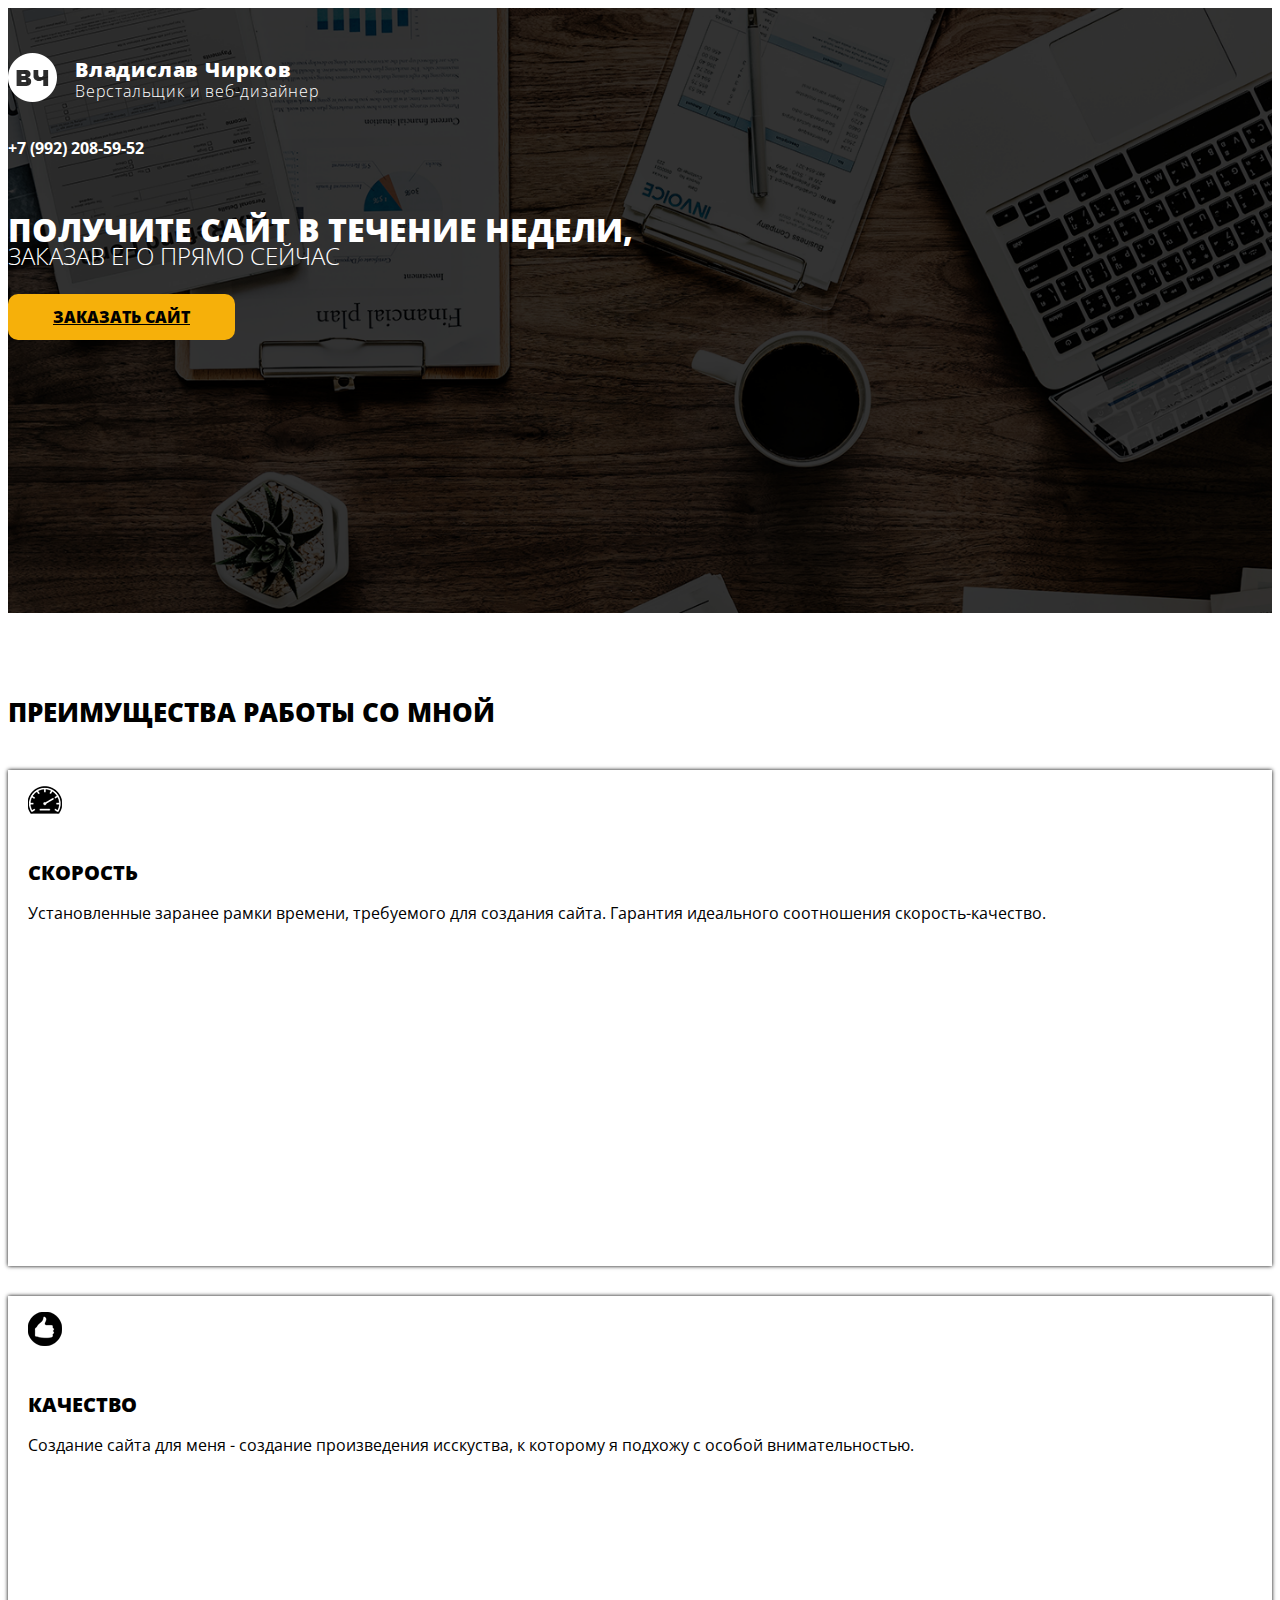
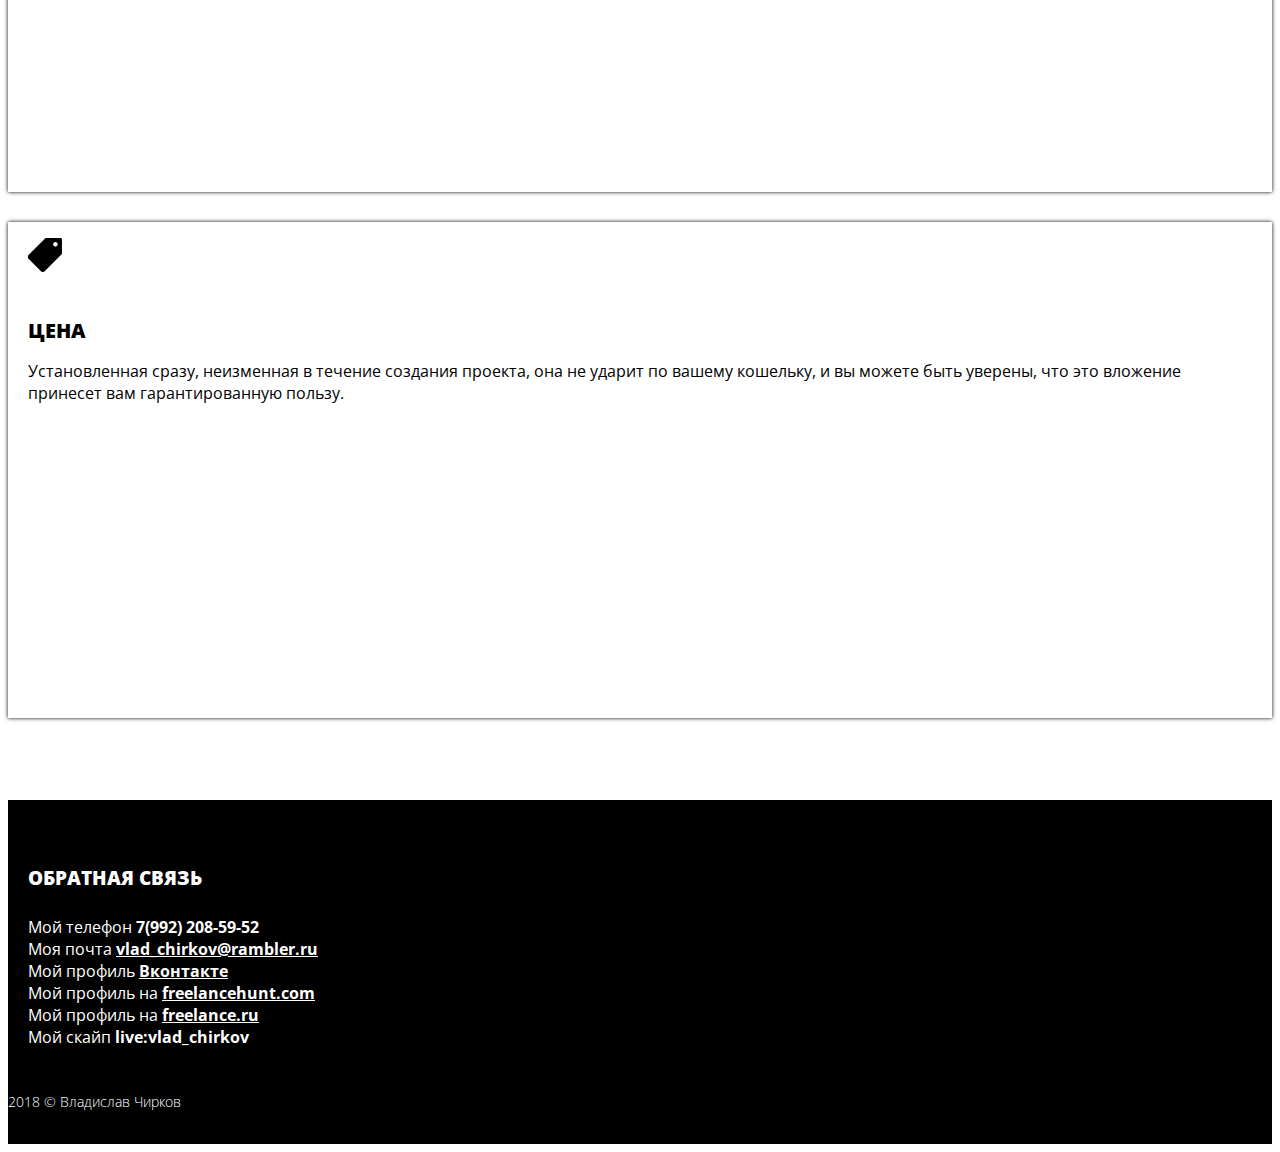
==== index.html @ de84127d "Исправил некоторые баги и ошибки" ====
<!DOCTYPE html>
<html lang="en">
<head>
	<meta charset="UTF-8">
	<meta name="viewport" content="width=device-width, initial-scale=1.0">
	<meta name="description" content="Закажите сайт и получите его через неделю!">
	<meta name="keywords" content="Заказать сайт, получить сайт, Владислав Чирков">
	<title>Заказ сайта</title>
	<link rel="shortcut icon" href="/img/favicon.png" type="image/png">
	<link href="https://fonts.googleapis.com/css?family=Open+Sans:300,400,700,800&amp;subset=cyrillic" rel="stylesheet">
	<link rel="stylesheet" href="https://stackpath.bootstrapcdn.com/bootstrap/4.1.2/css/bootstrap.min.css" integrity="sha384-Smlep5jCw/wG7hdkwQ/Z5nLIefveQRIY9nfy6xoR1uRYBtpZgI6339F5dgvm/e9B" crossorigin="anonymous">
	<link rel="stylesheet" href="css/main.min.css">
</head>
<body>
	<header class="header" id="header">
		<div class="container">
			<div class="row">
				<div class="col-lg-5 col-md-6 col-sm-12 col-12">
					<div class="logo justify-content-sm-center">
						<img src="img/logo.png" alt="Лого" class="logo__img">
						<p class="logo__desc"><span class="logo__exb">Владислав Чирков</span><br><span class="logo__l">Верстальщик и веб-дизайнер</span></p>
					</div>
				</div>
				<div class="col-lg-3 col-md-3 col-sm-12 text-sm-center ml-auto">
					<div class="phone">+7 (992) 208-59-52</div>
				</div>
			</div>
			<div class="row">
				<div class="offer mx-auto text-center">
					<h1 class="offer__title"><span class="offer__title_exb">Получите сайт в течение недели,</span><br><span class="offer__title_l">Заказав его прямо сейчас</span></h1>
					<a href="https://freelance.ru/vladislavsite" target="_blank" class="offer__btn">Заказать сайт</a>
				</div>
			</div>
		</div>
	</header>
	<section class="advantages" id="advantages">
		<div class="container">
			<h2 class="advantages-title text-center">Преимущества работы со мной</h2>
			<div class="row justify-content-md-between justify-content-center">
				<div class="col-xl-3 col-lg-4 col-md-4 col-sm-8 col-8">
					<div class="card">
						<img src="img/speed.png" alt="скорость" class="card__img">
						<h3 class="card__title">скорость</h3>
						<p class="card__text text-center">
							Установленные заранее рамки времени, требуемого для создания сайта. Гарантия идеального соотношения скорость-качество.
						</p>
					</div>
				</div>
				<div class="col-xl-3 col-lg-4 col-md-4 col-sm-8 col-8">
					<div class="card">
						<img src="img/quality.png" alt="качество" class="card__img">
						<h3 class="card__title">качество</h3>
						<p class="card__text text-center">
							Создание сайта для меня - создание произведения исскуства, к которому я подхожу с особой внимательностью.
						</p>
					</div>
				</div>
				<div class="col-xl-3 col-lg-4 col-md-4 col-sm-8 col-8">
					<div class="card">
						<img src="img/price.png" alt="цена" class="card__img">
						<h3 class="card__title">цена</h3>
						<p class="card__text text-center">
							Установленная сразу, неизменная в течение создания проекта, она не ударит по вашему кошельку, и вы можете быть уверены, что это вложение принесет вам гарантированную пользу.
						</p>
					</div>
				</div>								
			</div>
		</div>
	</section>
	<section class="feedback" id="feedback">
			<h3 class="feedback-title text-center">обратная связь</h3>
			<p class="touch text-center">
				Мой телефон <span class="touch__b">7(992) 208-59-52</span><br>
				Моя почта <a href="mailto:vlad_chirkov@rambler.ru" class="touch__link">vlad_chirkov@rambler.ru</a><br>
				Мой профиль <a href="https://vk.com/id144569369" target="_blank" class="touch__link">Вконтакте</a><br>
				Мой профиль на  <a href="https://freelancehunt.com/freelancer/vladislav_chirkov.html" target="_blank" class="touch__link">freelancehunt.com</a><br>
				Мой профиль на  <a href="https://freelance.ru/vladislavsite" target="_blank" class="touch__link">freelance.ru</a><br>
				Мой скайп <span class="touch__b">live:vlad_chirkov</span>
			</p>
	</section>
	<footer class="footer" id="footer">
		<div class="container">
			<div class="footer-text text-center">2018 © Владислав Чирков</div>
		</div>
	</footer>
</body>
</html>
---- css/main.min.css ----
body,html{font-family:'Open Sans',sans-serif}h1,h2,h3{text-transform:uppercase;font-weight:800}h2{font-size:26px;font-weight:800}.header{background:url(../img/bg.png) no-repeat center top/cover;padding-top:76px;padding-bottom:273px}.logo{color:#fff;display:-webkit-flex;display:-moz-flex;display:-ms-flex;display:-o-flex;display:-webkit-box;display:-ms-flexbox;display:flex}.logo__img{-webkit-align-self:center;-ms-flex-item-align:center;align-self:center;margin-right:18px;margin-top:-10px}.logo__desc{margin-top:10px;letter-spacing:.05rem;line-height:1.2}.logo__exb{font-weight:800;font-size:20px}.logo__l{font-weight:300}.phone{color:#fff;font-weight:700;margin-top:22px}.offer{margin-top:90px}.offer__title{color:#fff;line-height:.7;margin-bottom:30px}.offer__title_exb{font-weight:800;font-size:32px}.offer__title_l{font-weight:300;font-size:24px}.offer__btn{display:inline-block;background:#f6b00a;color:#000;-webkit-border-radius:10px;border-radius:10px;font-weight:800;padding:12px 45px;text-transform:uppercase}.offer__btn:hover{text-decoration:none;color:#000;background:#f7b823}.advantages{padding:59px 0 82px}.advantages-title{margin-bottom:40px}.card{padding:16px 20px 130px;-webkit-box-align:center;-webkit-align-items:center;-ms-flex-align:center;align-items:center;height:400px;-webkit-box-shadow:0 0 4px #000;box-shadow:0 0 4px #000}.card__img{-webkit-align-self:center;-ms-flex-item-align:center;align-self:center;margin-bottom:20px}.card__title{font-size:20px;margin-bottom:10px}.feedback{padding:46px 0 33px;background:#000;color:#fff}.feedback-title{margin-bottom:26px}.touch__b{font-weight:700;color:#fff}.touch__link{color:#fff;text-decoration:underline;font-weight:700}.touch__link:hover{color:#fff}.footer{margin-top:-5px;background:#000;color:#fff;padding-bottom:33px}.footer-text{font-size:14px;font-weight:300}@media screen and (min-width:576px){.header{padding-top:40px}.phone{margin-top:20px}.offer{margin-top:60px}.card{margin-top:30px;padding:16px 20px 80px}.feedback{padding:46px 20px 33px}}@media screen and (max-width:991px){.card{height:420px}}@media screen and (max-width:767px){.card{height:350px}}@media screen and (max-width:614px){.touch{font-size:15px}}@media screen and (max-width:575px){.touch{font-size:14px}}@media screen and (max-width:576px){.touch{font-size:14px}.logo{-webkit-box-pack:center;-webkit-justify-content:center;-ms-flex-pack:center;justify-content:center}.offer{margin-top:40px}.offer__title_exb{font-size:28px}.offer__title_l{font-size:20px}.phone{text-align:center;margin-top:10px}.card{padding:16px 20px 80px;margin-bottom:40px;height:420px}.feedback{padding:46px 20px 33px}}@media screen and (max-width:375px){.card{height:460px}}
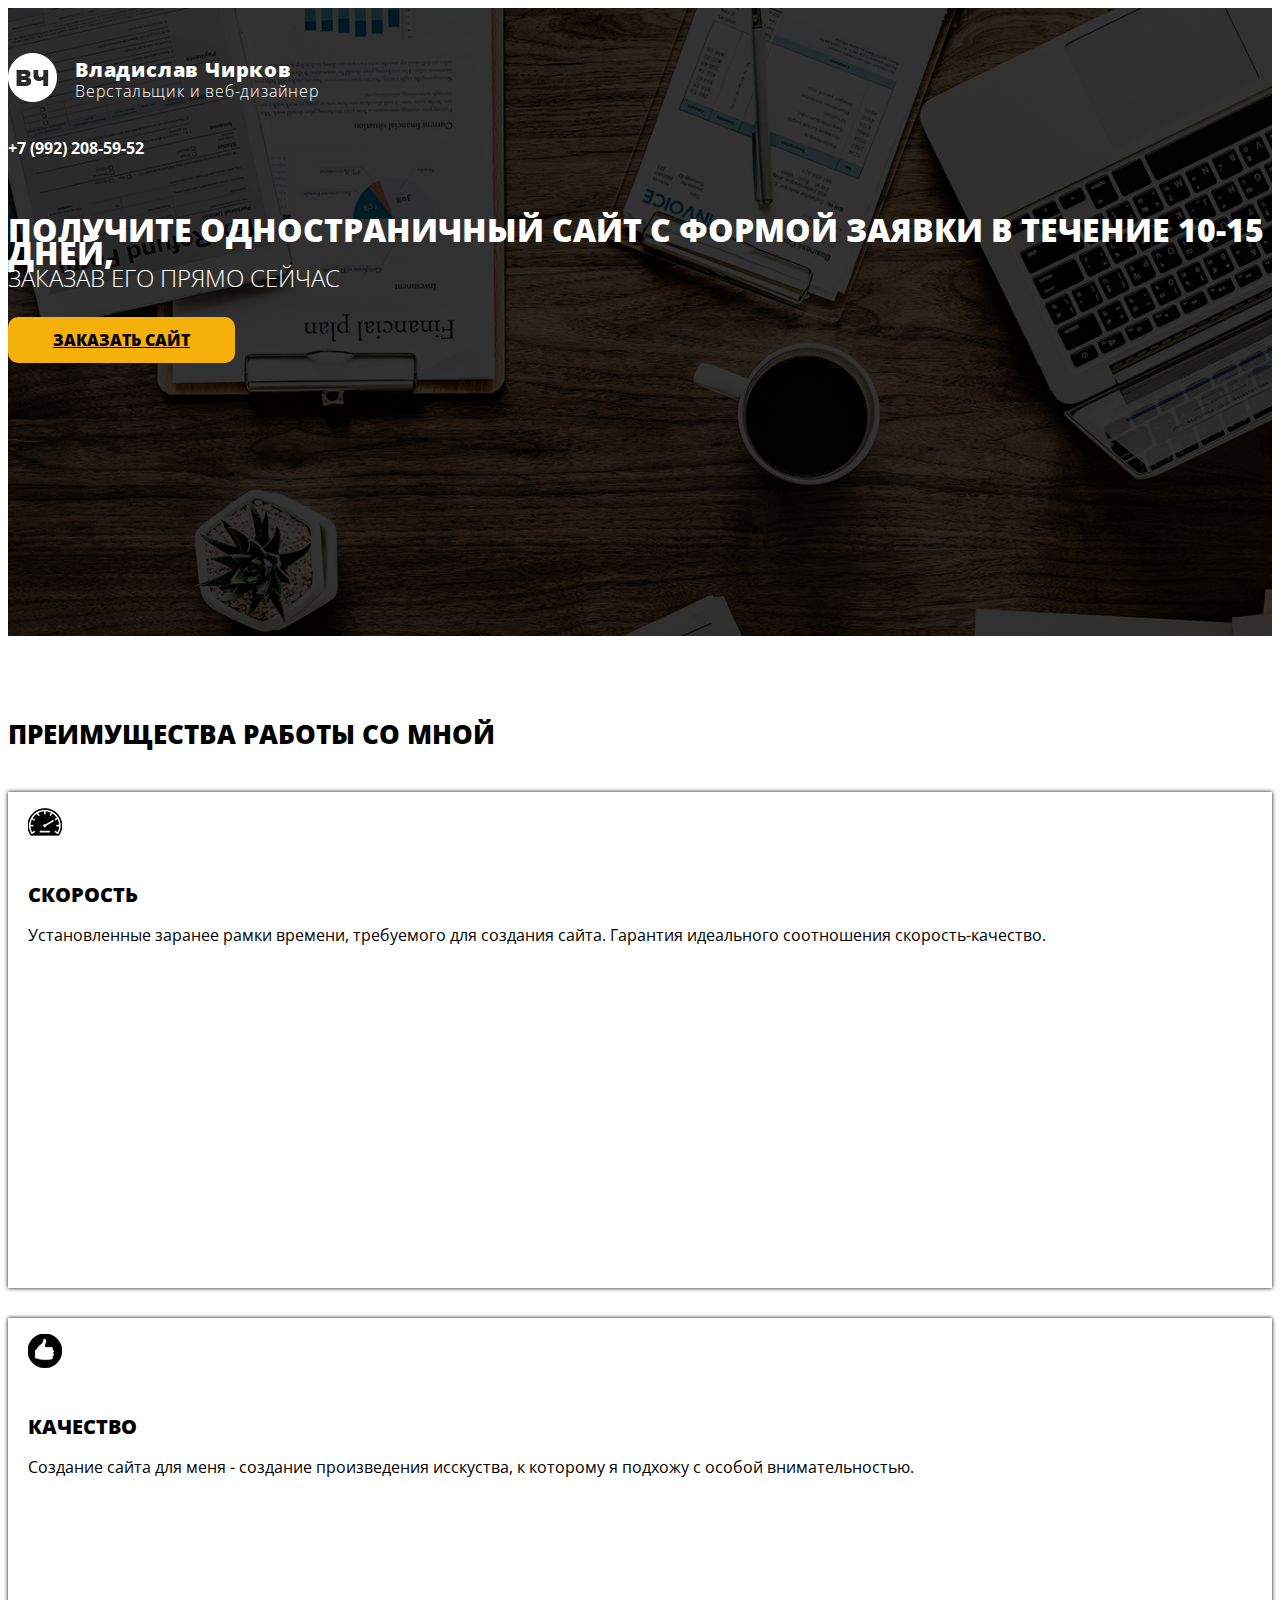
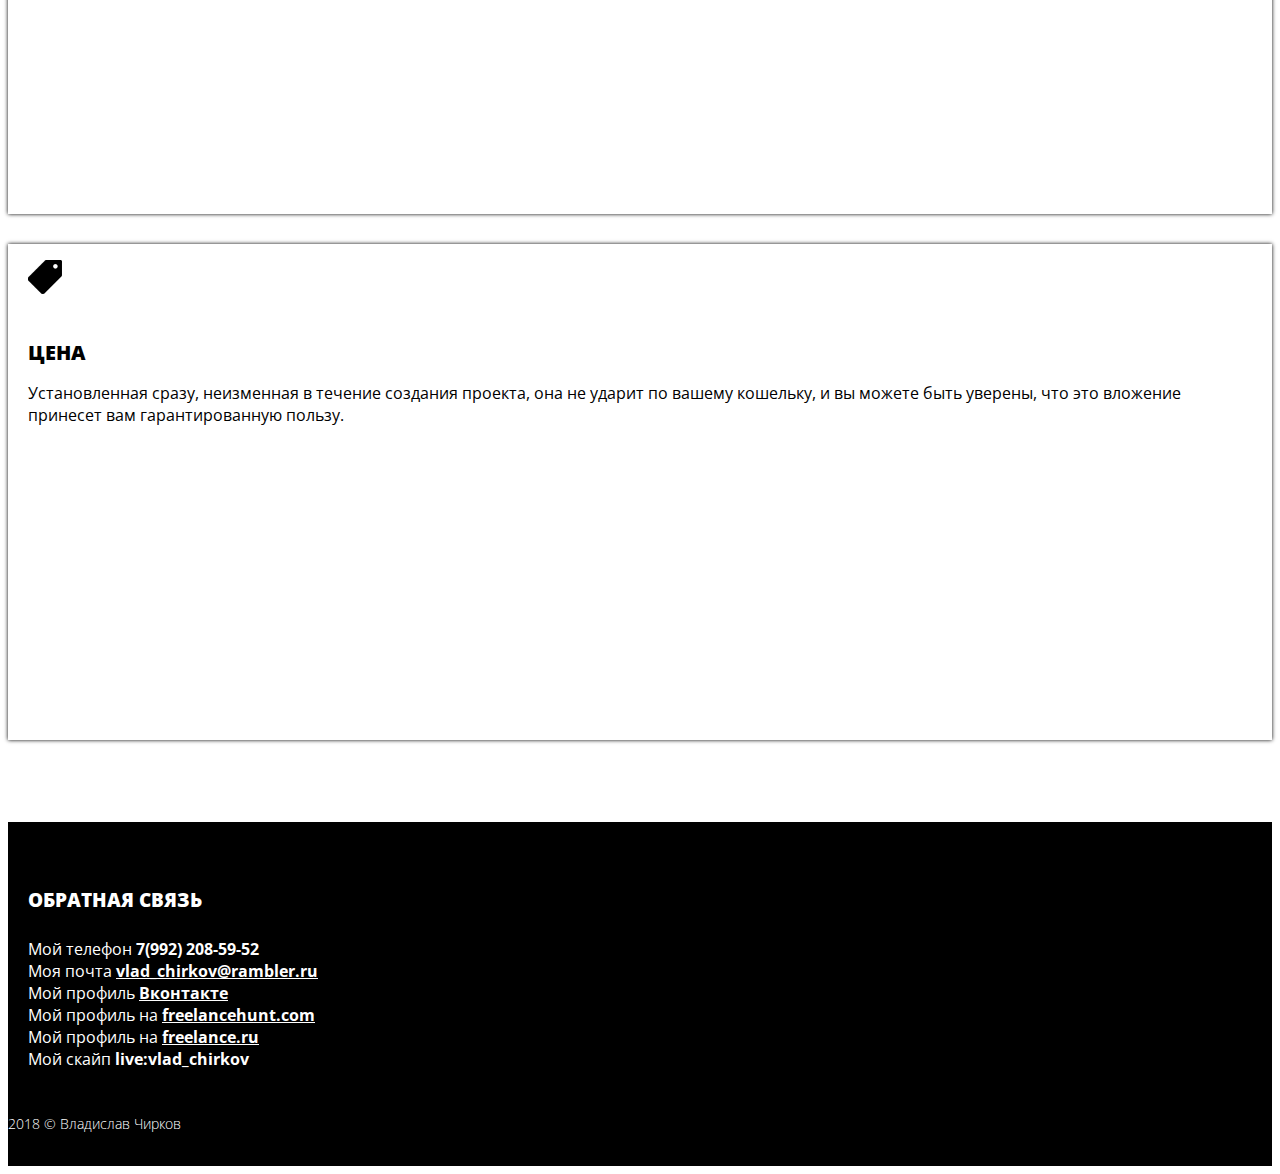
==== commit ac7110af: "I love commits" ====
--- a/index.html
+++ b/index.html
@@ -10,6 +10,35 @@
 	<link href="https://fonts.googleapis.com/css?family=Open+Sans:300,400,700,800&amp;subset=cyrillic" rel="stylesheet">
 	<link rel="stylesheet" href="https://stackpath.bootstrapcdn.com/bootstrap/4.1.2/css/bootstrap.min.css" integrity="sha384-Smlep5jCw/wG7hdkwQ/Z5nLIefveQRIY9nfy6xoR1uRYBtpZgI6339F5dgvm/e9B" crossorigin="anonymous">
 	<link rel="stylesheet" href="css/main.min.css">
+	<!-- Yandex.Metrika counter -->
+<script type="text/javascript" >
+    (function (d, w, c) {
+        (w[c] = w[c] || []).push(function() {
+            try {
+                w.yaCounter50624755 = new Ya.Metrika2({
+                    id:50624755,
+                    clickmap:true,
+                    trackLinks:true,
+                    accurateTrackBounce:true,
+                    webvisor:true
+                });
+            } catch(e) { }
+        });
+
+        var n = d.getElementsByTagName("script")[0],
+            s = d.createElement("script"),
+            f = function () { n.parentNode.insertBefore(s, n); };
+        s.type = "text/javascript";
+        s.async = true;
+        s.src = "https://mc.yandex.ru/metrika/tag.js";
+
+        if (w.opera == "[object Opera]") {
+            d.addEventListener("DOMContentLoaded", f, false);
+        } else { f(); }
+    })(document, window, "yandex_metrika_callbacks2");
+</script>
+<noscript><div><img src="https://mc.yandex.ru/watch/50624755" style="position:absolute; left:-9999px;" alt="" /></div></noscript>
+<!-- /Yandex.Metrika counter -->	
 </head>
 <body>
 	<header class="header" id="header">
@@ -27,7 +56,7 @@
 			</div>
 			<div class="row">
 				<div class="offer mx-auto text-center">
-					<h1 class="offer__title"><span class="offer__title_exb">Получите сайт в течение недели,</span><br><span class="offer__title_l">Заказав его прямо сейчас</span></h1>
+					<h1 class="offer__title"><span class="offer__title_exb">Получите одностраничный сайт с формой заявки в течение 10-15 дней,</span><br><span class="offer__title_l">Заказав его прямо сейчас</span></h1>
 					<a href="https://freelance.ru/vladislavsite" target="_blank" class="offer__btn">Заказать сайт</a>
 				</div>
 			</div>
--- a/css/main.min.css
+++ b/css/main.min.css
@@ -1 +1 @@
-body,html{font-family:'Open Sans',sans-serif}h1,h2,h3{text-transform:uppercase;font-weight:800}h2{font-size:26px;font-weight:800}.header{background:url(../img/bg.png) no-repeat center top/cover;padding-top:76px;padding-bottom:273px}.logo{color:#fff;display:-webkit-flex;display:-moz-flex;display:-ms-flex;display:-o-flex;display:-webkit-box;display:-ms-flexbox;display:flex}.logo__img{-webkit-align-self:center;-ms-flex-item-align:center;align-self:center;margin-right:18px;margin-top:-10px}.logo__desc{margin-top:10px;letter-spacing:.05rem;line-height:1.2}.logo__exb{font-weight:800;font-size:20px}.logo__l{font-weight:300}.phone{color:#fff;font-weight:700;margin-top:22px}.offer{margin-top:90px}.offer__title{color:#fff;line-height:.7;margin-bottom:30px}.offer__title_exb{font-weight:800;font-size:32px}.offer__title_l{font-weight:300;font-size:24px}.offer__btn{display:inline-block;background:#f6b00a;color:#000;-webkit-border-radius:10px;border-radius:10px;font-weight:800;padding:12px 45px;text-transform:uppercase}.offer__btn:hover{text-decoration:none;color:#000;background:#f7b823}.advantages{padding:59px 0 82px}.advantages-title{margin-bottom:40px}.card{padding:16px 20px 130px;-webkit-box-align:center;-webkit-align-items:center;-ms-flex-align:center;align-items:center;height:400px;-webkit-box-shadow:0 0 4px #000;box-shadow:0 0 4px #000}.card__img{-webkit-align-self:center;-ms-flex-item-align:center;align-self:center;margin-bottom:20px}.card__title{font-size:20px;margin-bottom:10px}.feedback{padding:46px 0 33px;background:#000;color:#fff}.feedback-title{margin-bottom:26px}.touch__b{font-weight:700;color:#fff}.touch__link{color:#fff;text-decoration:underline;font-weight:700}.touch__link:hover{color:#fff}.footer{margin-top:-5px;background:#000;color:#fff;padding-bottom:33px}.footer-text{font-size:14px;font-weight:300}@media screen and (min-width:576px){.header{padding-top:40px}.phone{margin-top:20px}.offer{margin-top:60px}.card{margin-top:30px;padding:16px 20px 80px}.feedback{padding:46px 20px 33px}}@media screen and (max-width:991px){.card{height:420px}}@media screen and (max-width:767px){.card{height:350px}}@media screen and (max-width:614px){.touch{font-size:15px}}@media screen and (max-width:575px){.touch{font-size:14px}}@media screen and (max-width:576px){.touch{font-size:14px}.logo{-webkit-box-pack:center;-webkit-justify-content:center;-ms-flex-pack:center;justify-content:center}.offer{margin-top:40px}.offer__title_exb{font-size:28px}.offer__title_l{font-size:20px}.phone{text-align:center;margin-top:10px}.card{padding:16px 20px 80px;margin-bottom:40px;height:420px}.feedback{padding:46px 20px 33px}}@media screen and (max-width:375px){.card{height:460px}}+body,html{font-family:'Open Sans',sans-serif}h1,h2,h3{text-transform:uppercase;font-weight:800}h2{font-size:26px;font-weight:800}.header{background:url(../img/bg.png) no-repeat center top/cover #666;padding-top:76px;padding-bottom:273px}.logo{color:#fff;display:-webkit-flex;display:-moz-flex;display:-ms-flex;display:-o-flex;display:-webkit-box;display:-ms-flexbox;display:flex}.logo__img{-webkit-align-self:center;-ms-flex-item-align:center;align-self:center;margin-right:18px;margin-top:-10px}.logo__desc{margin-top:10px;letter-spacing:.05rem;line-height:1.2}.logo__exb{font-weight:800;font-size:20px}.logo__l{font-weight:300}.phone{color:#fff;font-weight:700;margin-top:22px}.offer{margin-top:90px}.offer__title{color:#fff;line-height:.7;margin-bottom:30px}.offer__title_exb{font-weight:800;font-size:32px}.offer__title_l{font-weight:300;font-size:24px}.offer__btn{display:inline-block;background:#f6b00a;color:#000;-webkit-border-radius:10px;border-radius:10px;font-weight:800;padding:12px 45px;text-transform:uppercase}.offer__btn:hover{text-decoration:none;color:#000;background:#f7b823}.advantages{padding:59px 0 82px}.advantages-title{margin-bottom:40px}.card{padding:16px 20px 130px;-webkit-box-align:center;-webkit-align-items:center;-ms-flex-align:center;align-items:center;height:400px;-webkit-box-shadow:0 0 4px #000;box-shadow:0 0 4px #000}.card__img{-webkit-align-self:center;-ms-flex-item-align:center;align-self:center;margin-bottom:20px}.card__title{font-size:20px;margin-bottom:10px}.feedback{padding:46px 0 33px;background:#000;color:#fff}.feedback-title{margin-bottom:26px}.touch__b{font-weight:700;color:#fff}.touch__link{color:#fff;text-decoration:underline;font-weight:700}.touch__link:hover{color:#fff}.footer{margin-top:-5px;background:#000;color:#fff;padding-bottom:33px}.footer-text{font-size:14px;font-weight:300}@media screen and (min-width:576px){.header{padding-top:40px}.phone{margin-top:20px}.offer{margin-top:60px}.card{margin-top:30px;padding:16px 20px 80px}.feedback{padding:46px 20px 33px}}@media screen and (max-width:991px){.card{height:420px}}@media screen and (max-width:767px){.card{height:350px}}@media screen and (max-width:614px){.touch{font-size:15px}}@media screen and (max-width:575px){.touch{font-size:14px}}@media screen and (max-width:576px){.touch{font-size:14px}.logo{-webkit-box-pack:center;-webkit-justify-content:center;-ms-flex-pack:center;justify-content:center}.offer{margin-top:40px}.offer__title_exb{font-size:28px}.offer__title_l{font-size:20px}.phone{text-align:center;margin-top:10px}.card{padding:16px 20px 80px;margin-bottom:40px;height:420px}.feedback{padding:46px 20px 33px}}@media screen and (max-width:375px){.card{height:460px}}
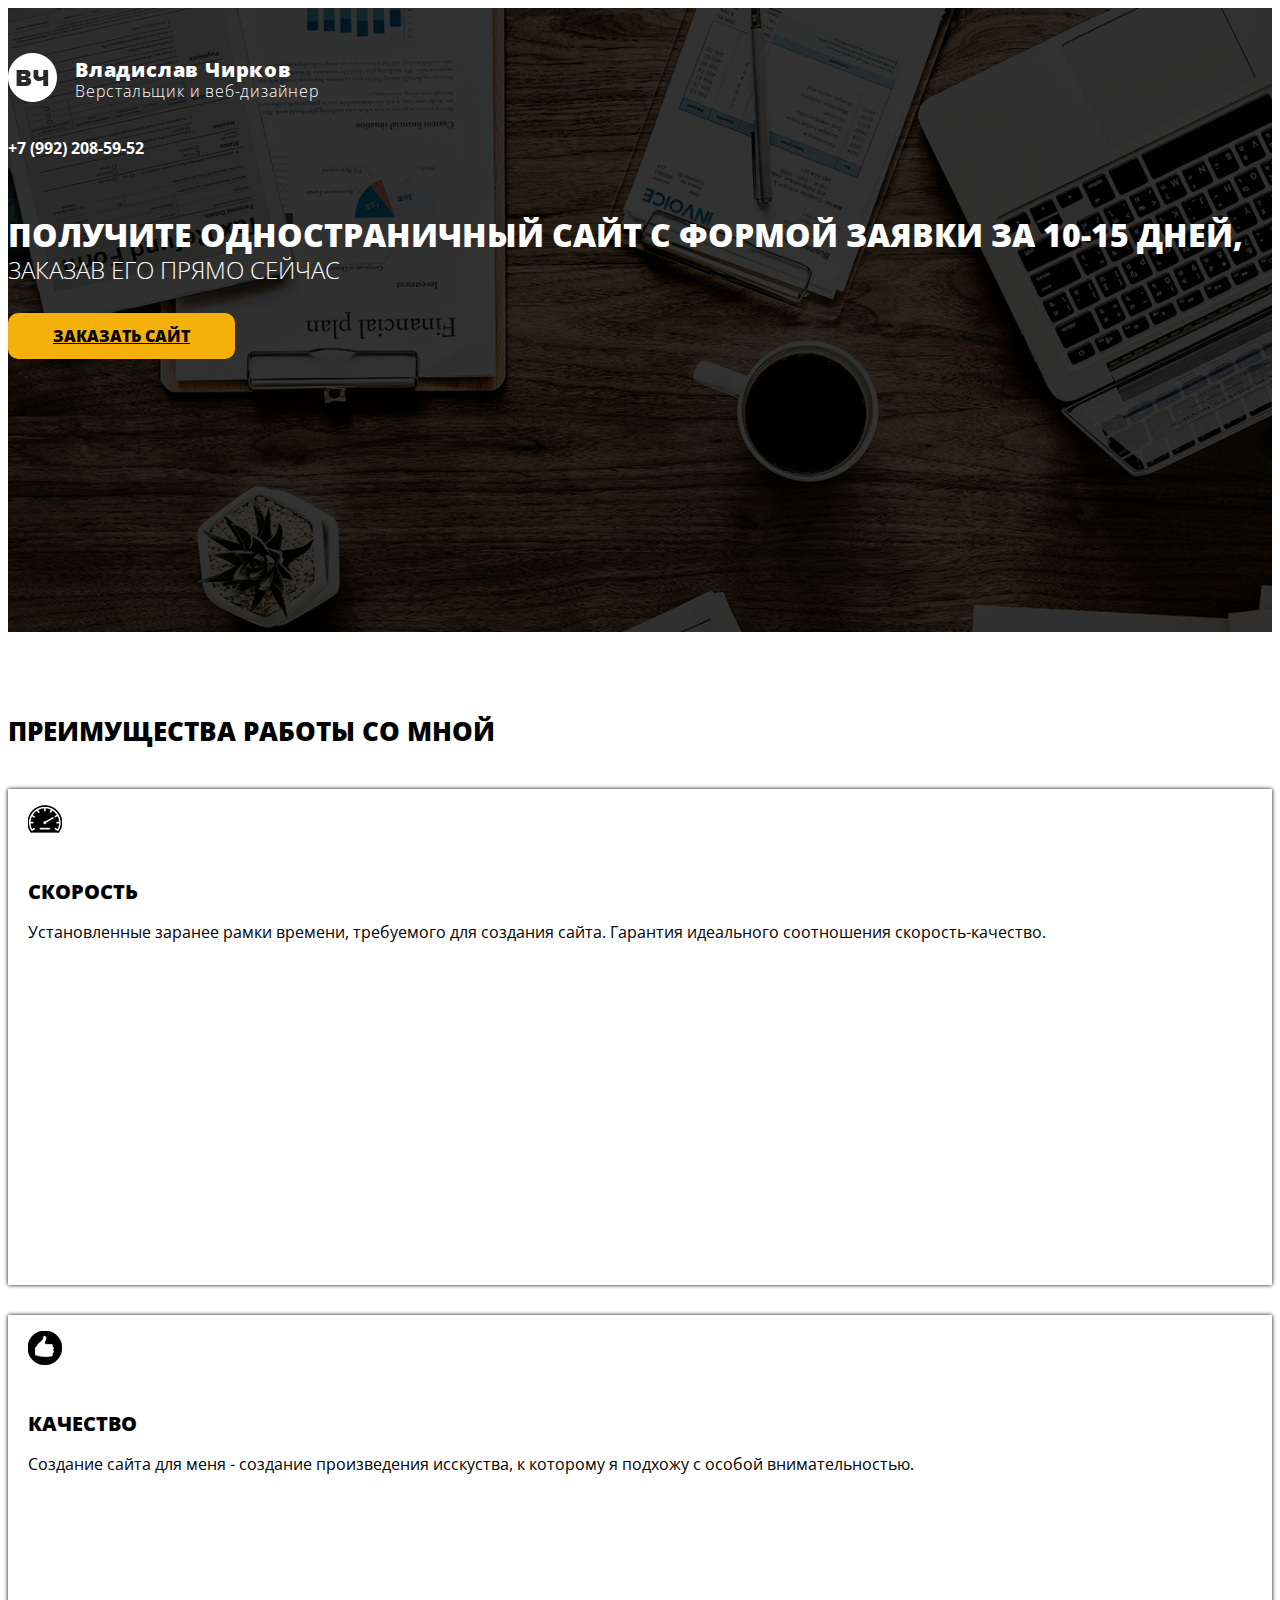
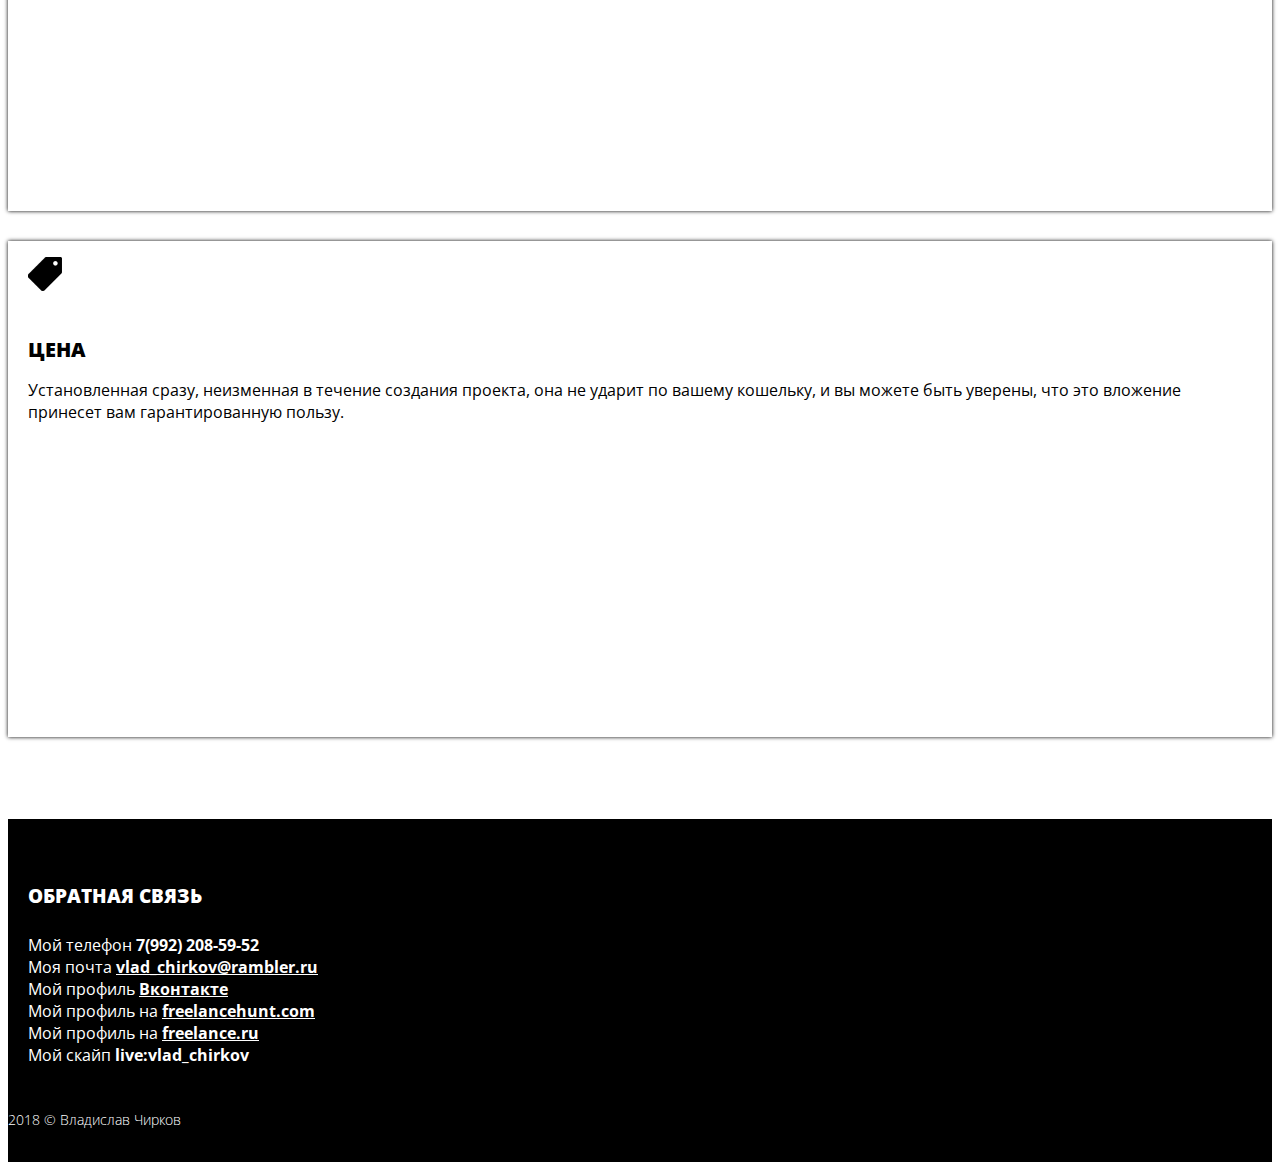
==== commit c221c5be: "Изменил высоту заголовка" ====
--- a/index.html
+++ b/index.html
@@ -56,7 +56,7 @@
 			</div>
 			<div class="row">
 				<div class="offer mx-auto text-center">
-					<h1 class="offer__title"><span class="offer__title_exb">Получите одностраничный сайт с формой заявки в течение 10-15 дней,</span><br><span class="offer__title_l">Заказав его прямо сейчас</span></h1>
+					<h1 class="offer__title" style="line-height: 1;"><span class="offer__title_exb">Получите одностраничный сайт с формой заявки за 10-15 дней,</span><br><span class="offer__title_l">Заказав его прямо сейчас</span></h1>
 					<a href="https://freelance.ru/vladislavsite" target="_blank" class="offer__btn">Заказать сайт</a>
 				</div>
 			</div>
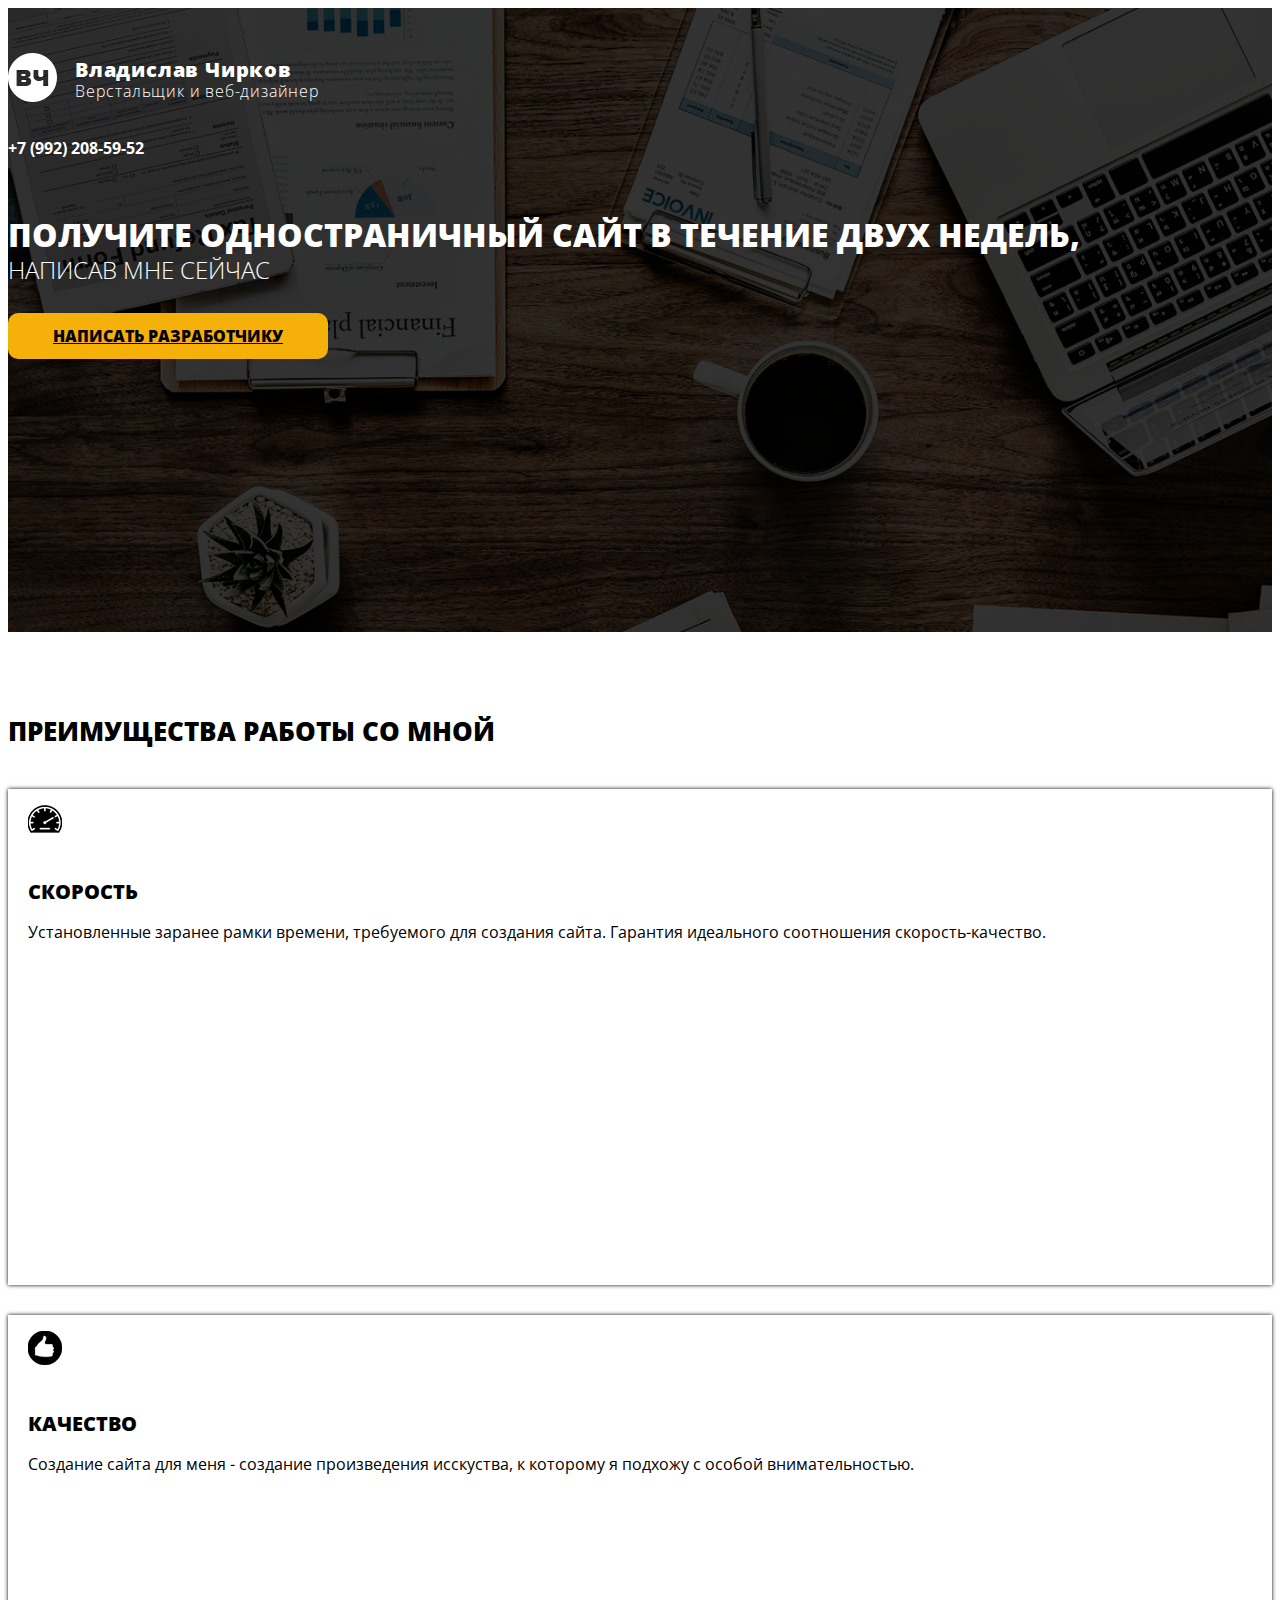
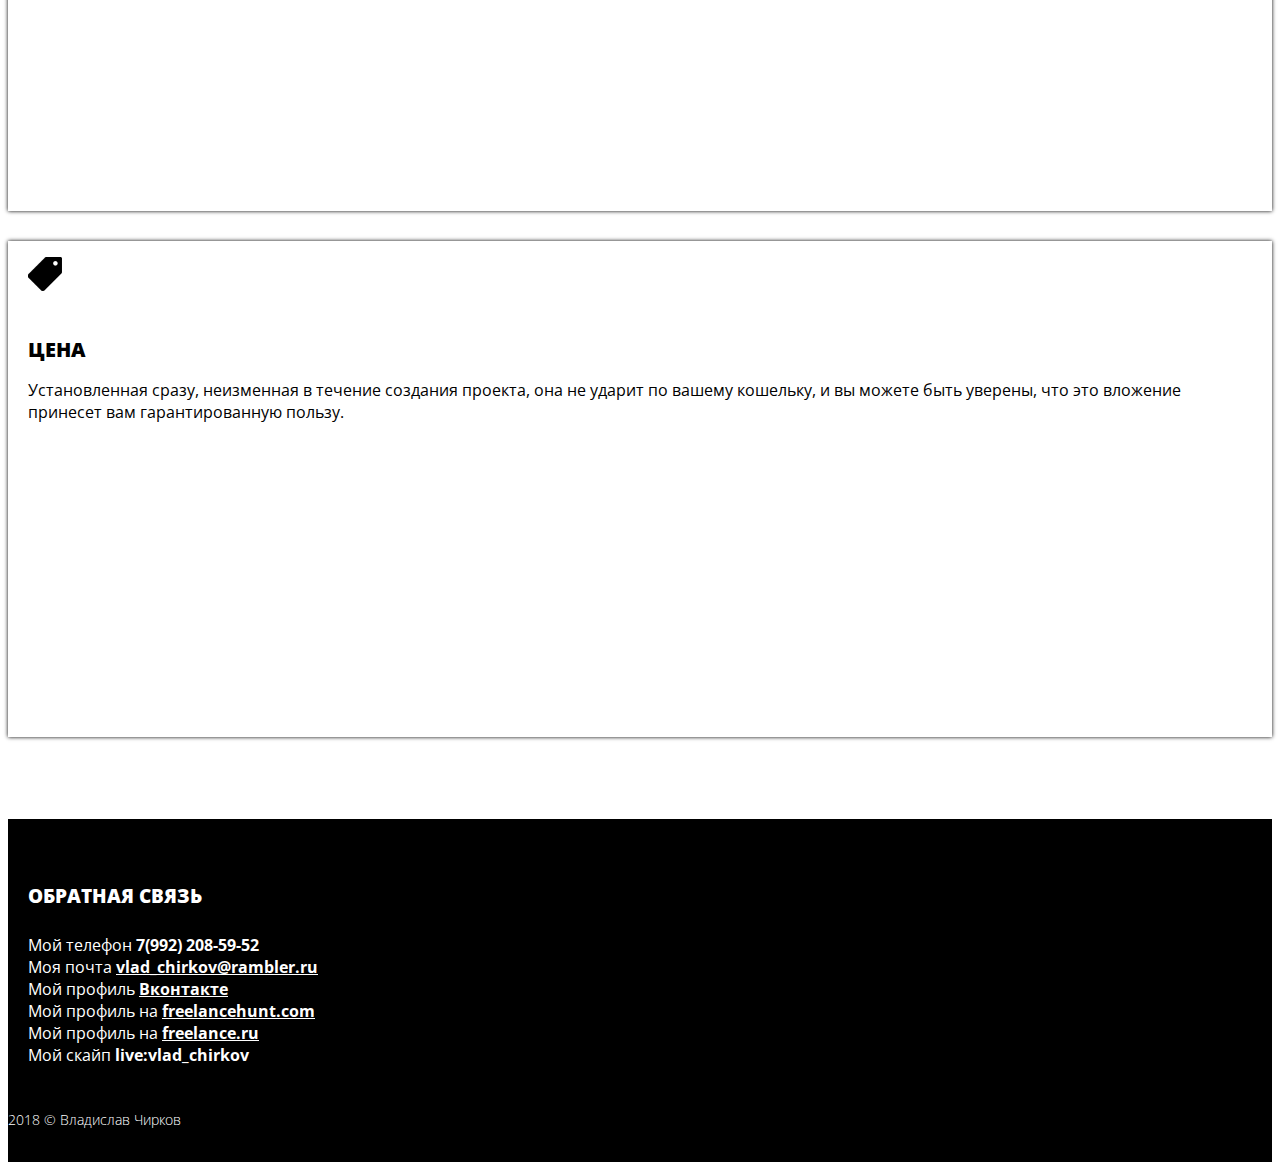
==== commit 4e0f8402: "Изменил заголовок и кнопку" ====
--- a/index.html
+++ b/index.html
@@ -56,8 +56,8 @@
 			</div>
 			<div class="row">
 				<div class="offer mx-auto text-center">
-					<h1 class="offer__title" style="line-height: 1;"><span class="offer__title_exb">Получите одностраничный сайт с формой заявки за 10-15 дней,</span><br><span class="offer__title_l">Заказав его прямо сейчас</span></h1>
-					<a href="https://freelance.ru/vladislavsite" target="_blank" class="offer__btn">Заказать сайт</a>
+					<h1 class="offer__title" style="line-height: 1;"><span class="offer__title_exb">Получите одностраничный сайт в течение двух недель,</span><br><span class="offer__title_l">Написав мне сейчас</span></h1>
+					<a href="https://freelance.ru/vladislavsite" target="_blank" class="offer__btn">Написать разработчику</a>
 				</div>
 			</div>
 		</div>
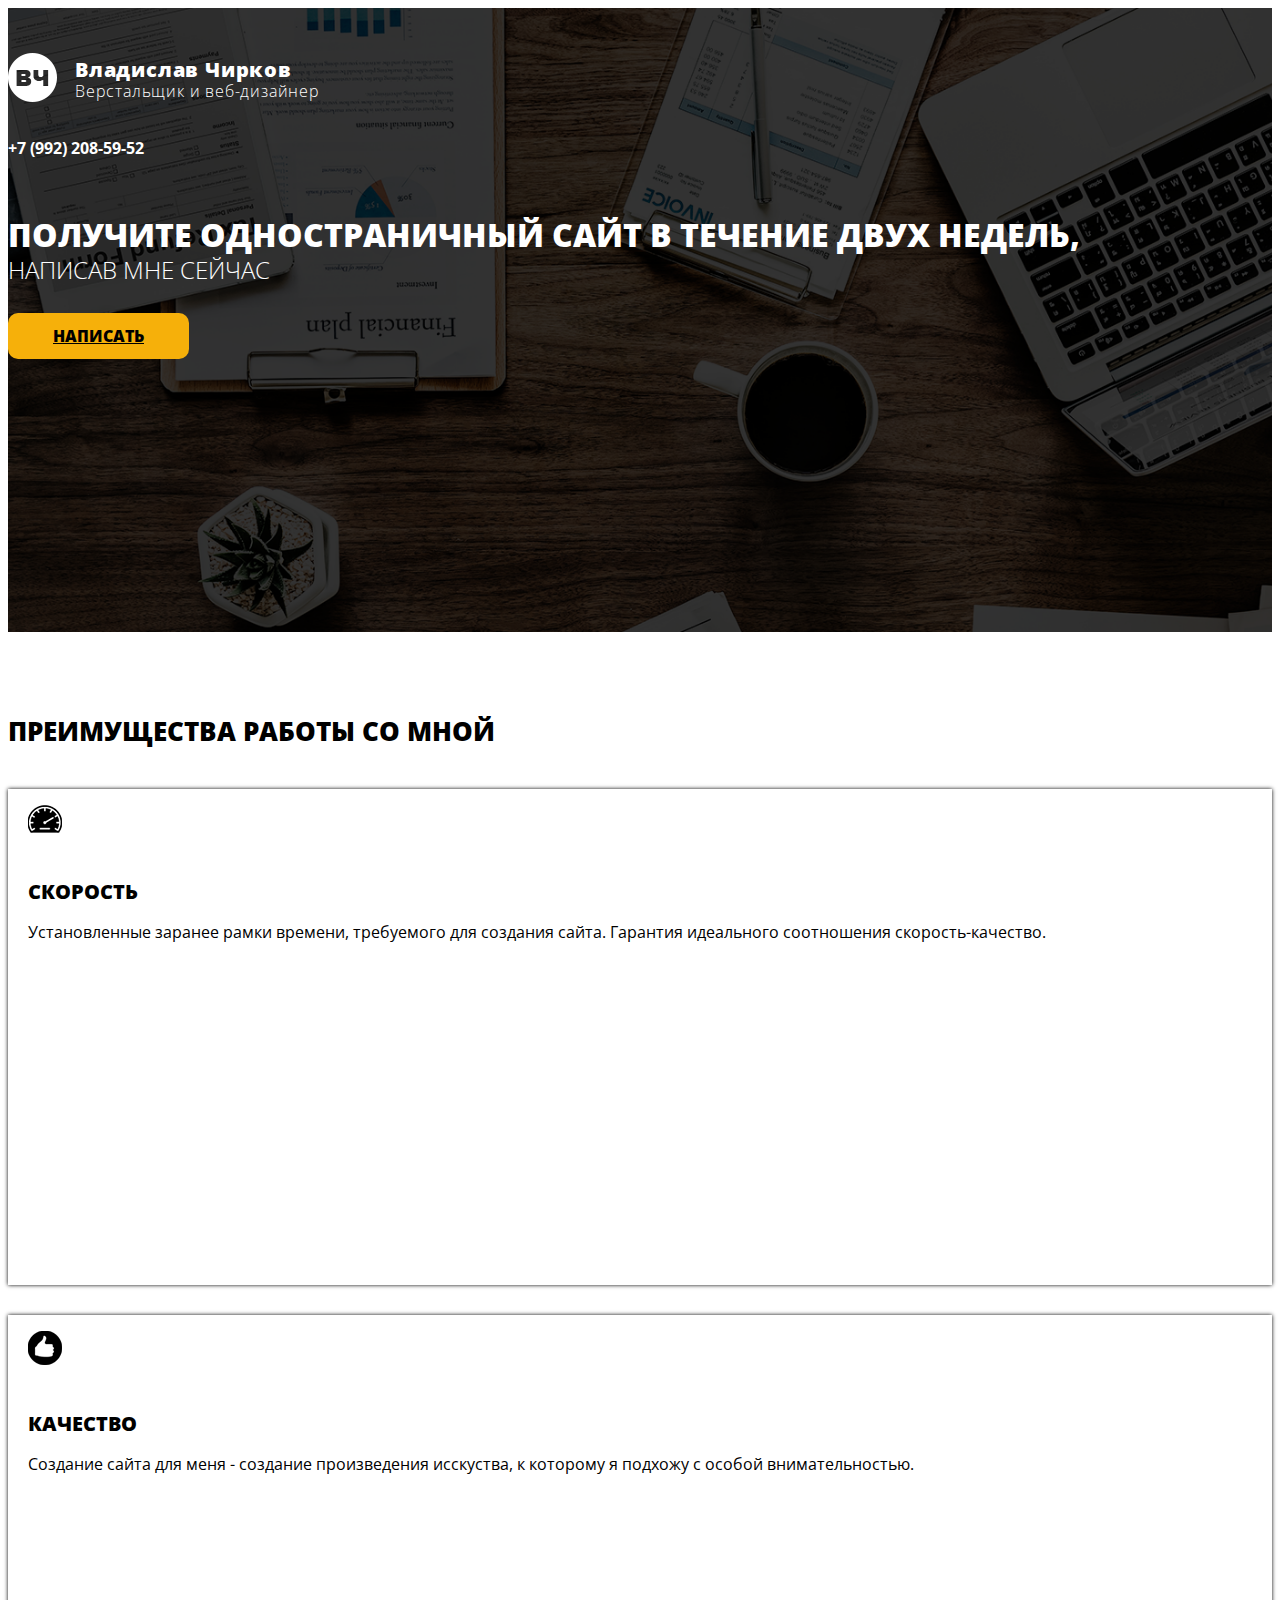
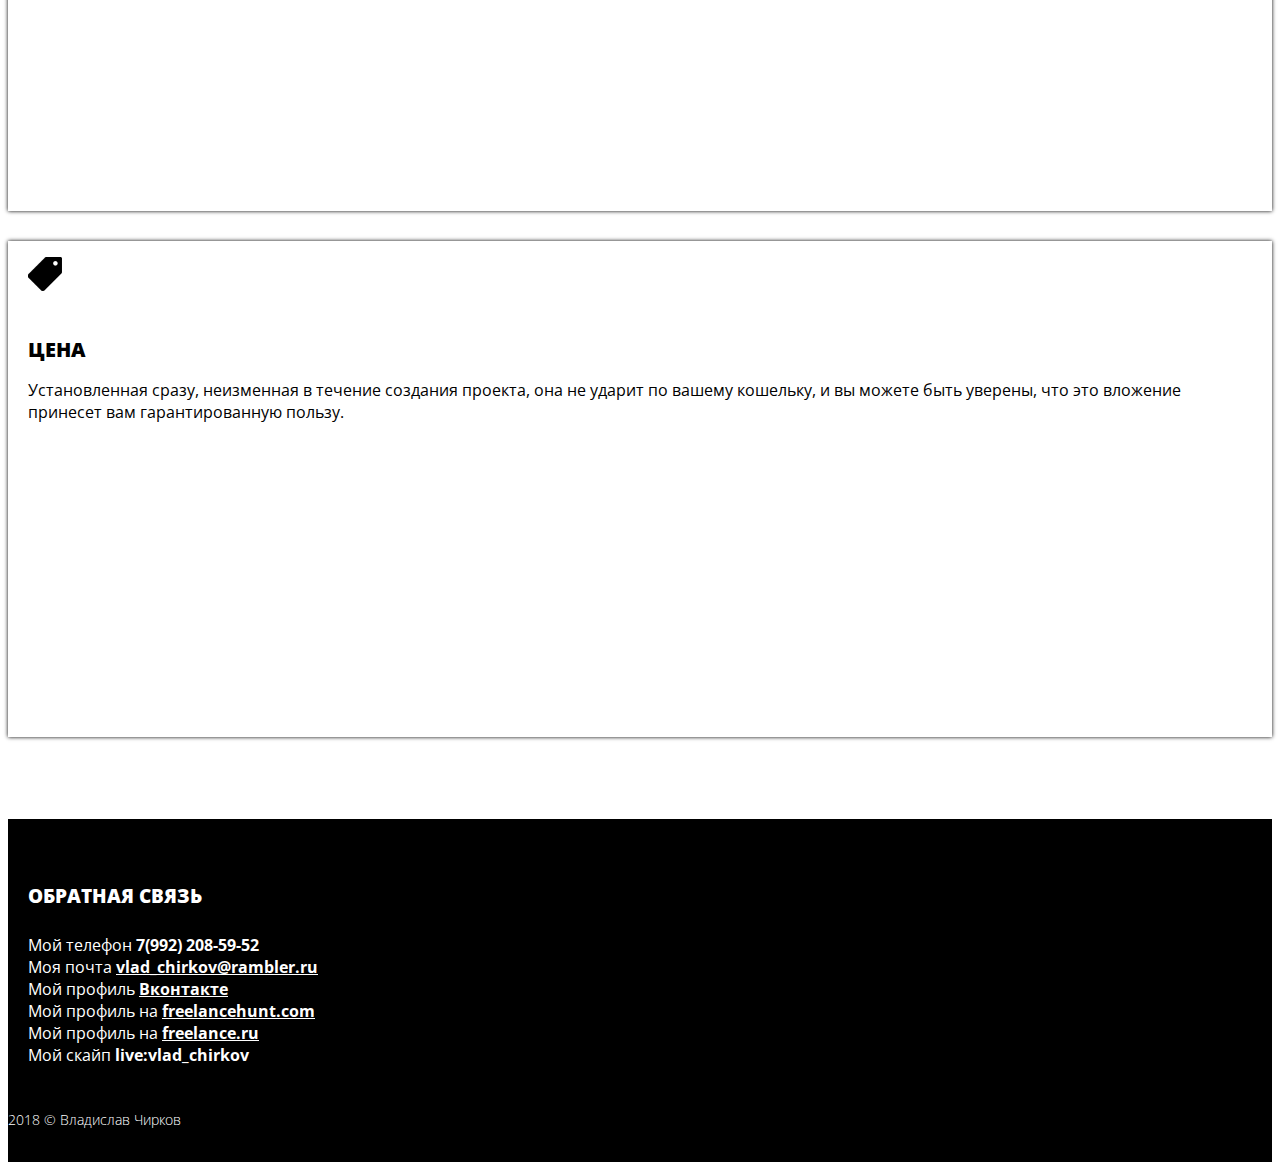
==== commit 3f09d30a: "Изменил слишком длинную кнопку" ====
--- a/index.html
+++ b/index.html
@@ -57,7 +57,7 @@
 			<div class="row">
 				<div class="offer mx-auto text-center">
 					<h1 class="offer__title" style="line-height: 1;"><span class="offer__title_exb">Получите одностраничный сайт в течение двух недель,</span><br><span class="offer__title_l">Написав мне сейчас</span></h1>
-					<a href="https://freelance.ru/vladislavsite" target="_blank" class="offer__btn">Написать разработчику</a>
+					<a href="https://freelance.ru/vladislavsite" target="_blank" class="offer__btn">Написать</a>
 				</div>
 			</div>
 		</div>
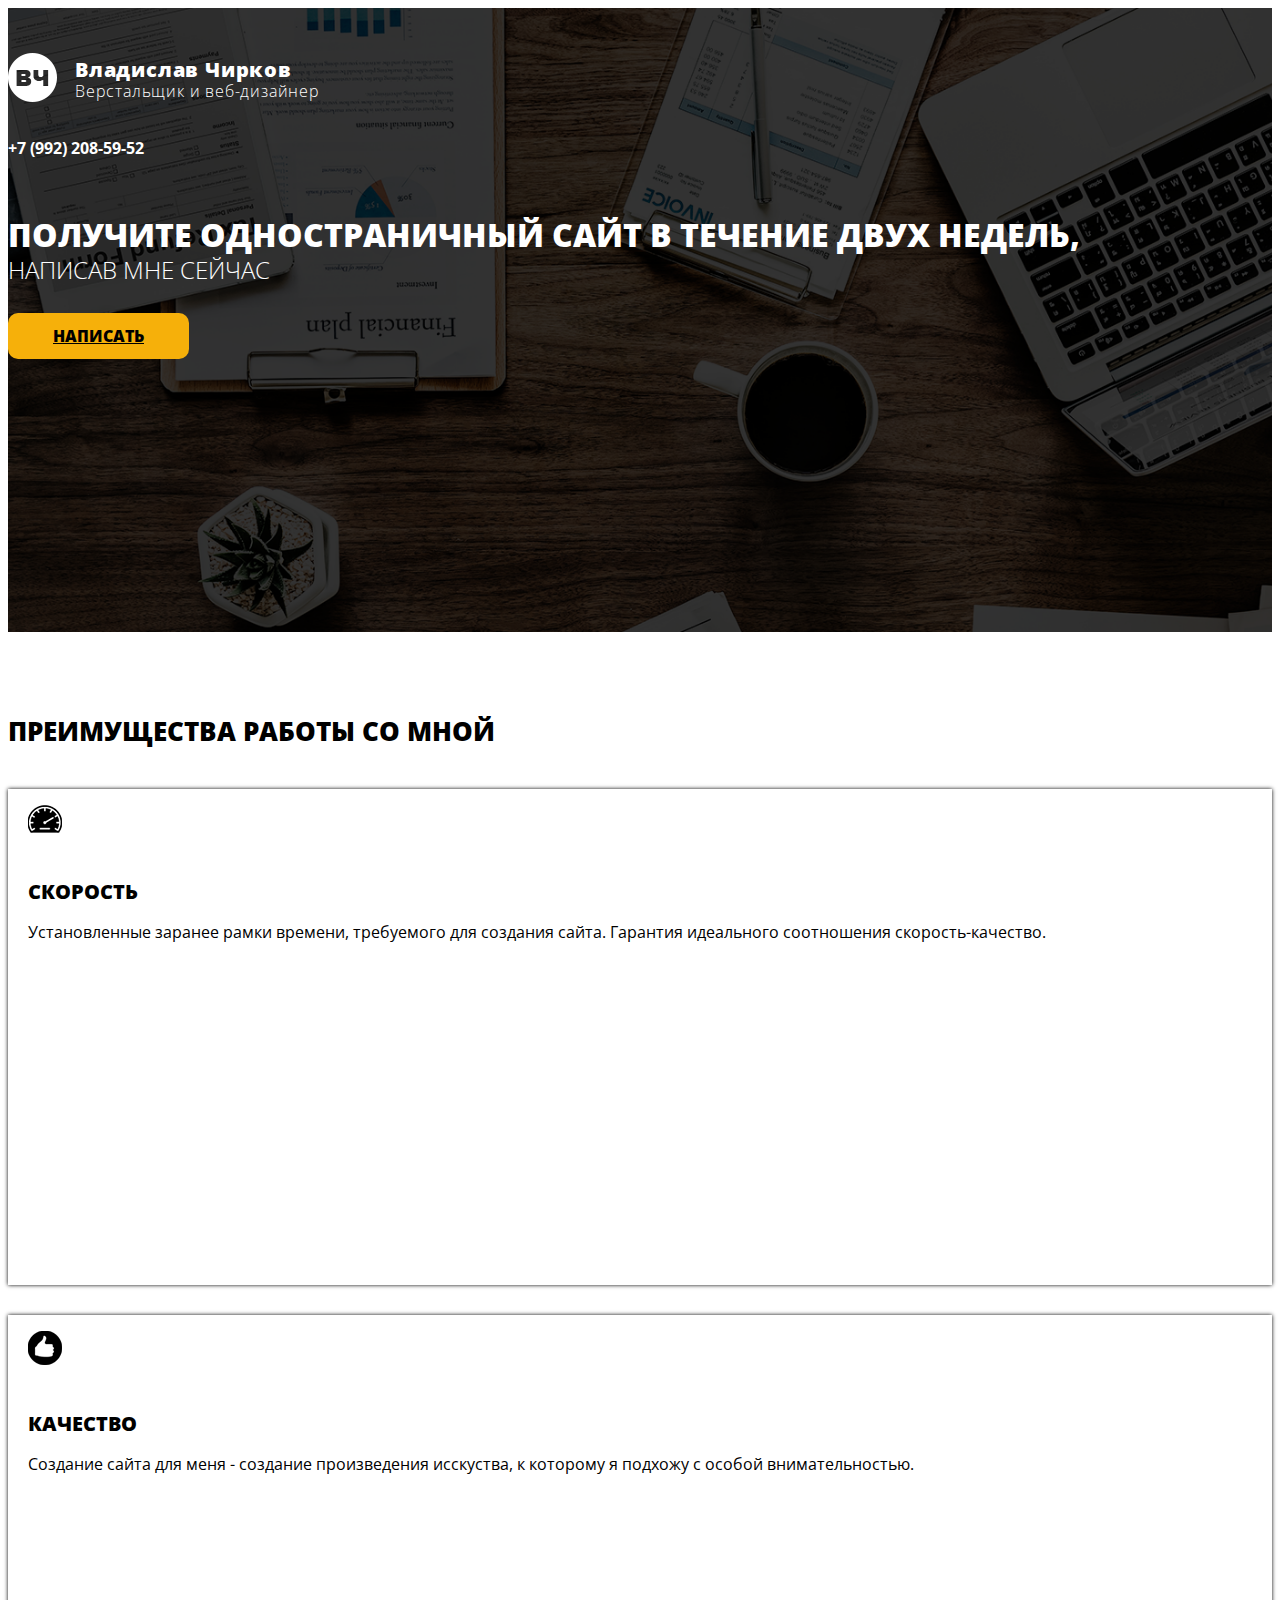
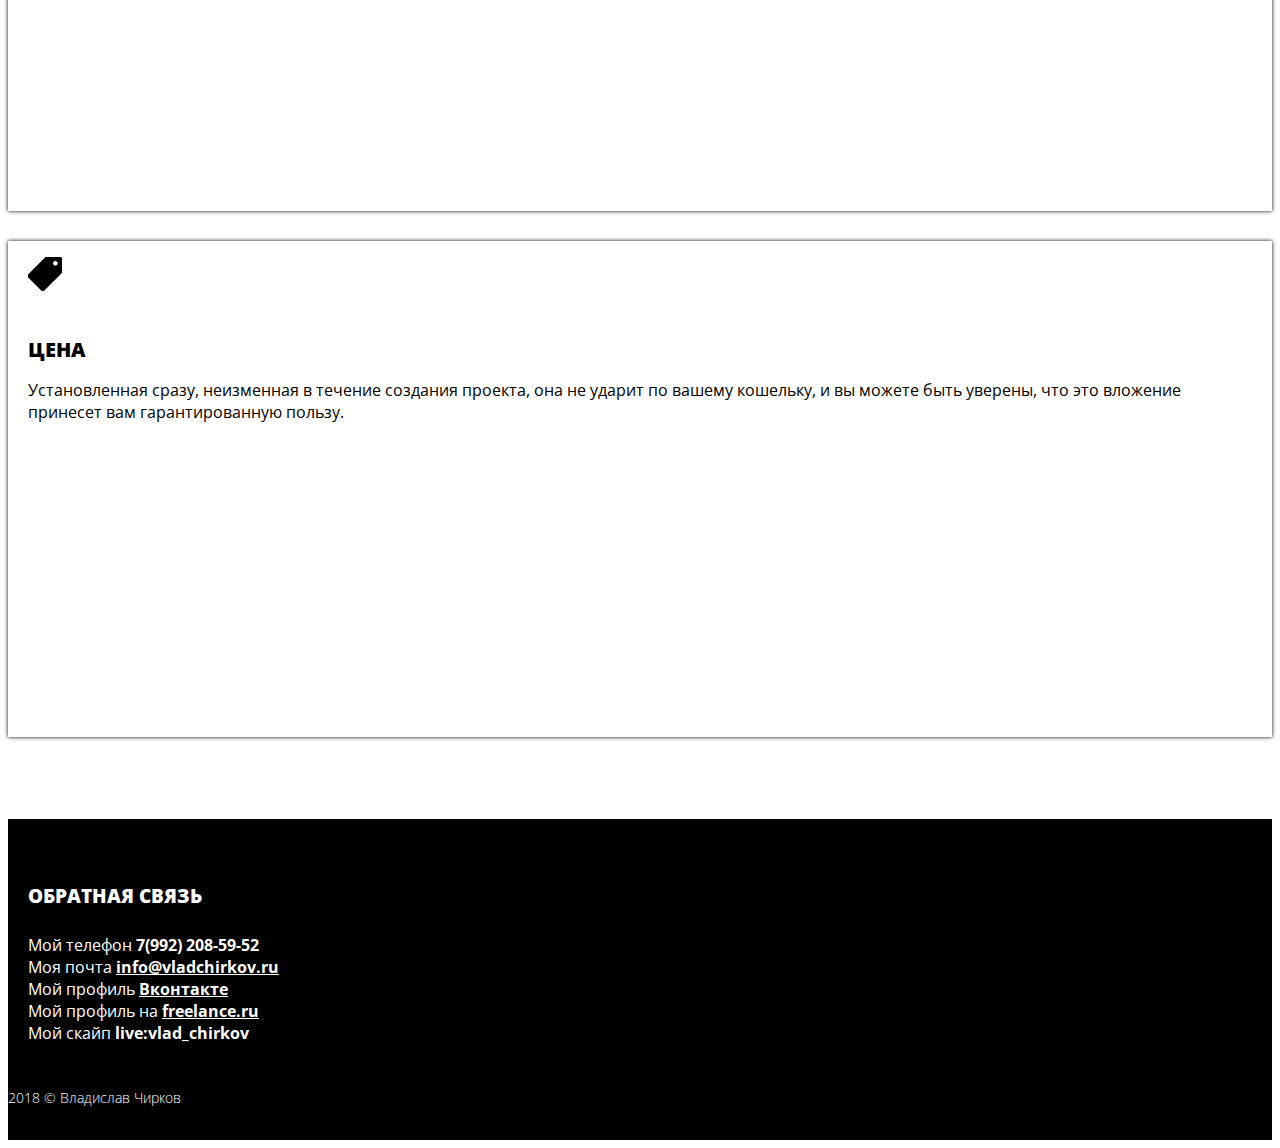
==== commit 10ffc58a: "Update index.html" ====
--- a/index.html
+++ b/index.html
@@ -100,9 +100,8 @@
 			<h3 class="feedback-title text-center">обратная связь</h3>
 			<p class="touch text-center">
 				Мой телефон <span class="touch__b">7(992) 208-59-52</span><br>
-				Моя почта <a href="mailto:vlad_chirkov@rambler.ru" class="touch__link">vlad_chirkov@rambler.ru</a><br>
+				Моя почта <a href="mailto:info@vladchirkov.ru" class="touch__link">info@vladchirkov.ru</a><br>
 				Мой профиль <a href="https://vk.com/id144569369" target="_blank" class="touch__link">Вконтакте</a><br>
-				Мой профиль на  <a href="https://freelancehunt.com/freelancer/vladislav_chirkov.html" target="_blank" class="touch__link">freelancehunt.com</a><br>
 				Мой профиль на  <a href="https://freelance.ru/vladislavsite" target="_blank" class="touch__link">freelance.ru</a><br>
 				Мой скайп <span class="touch__b">live:vlad_chirkov</span>
 			</p>
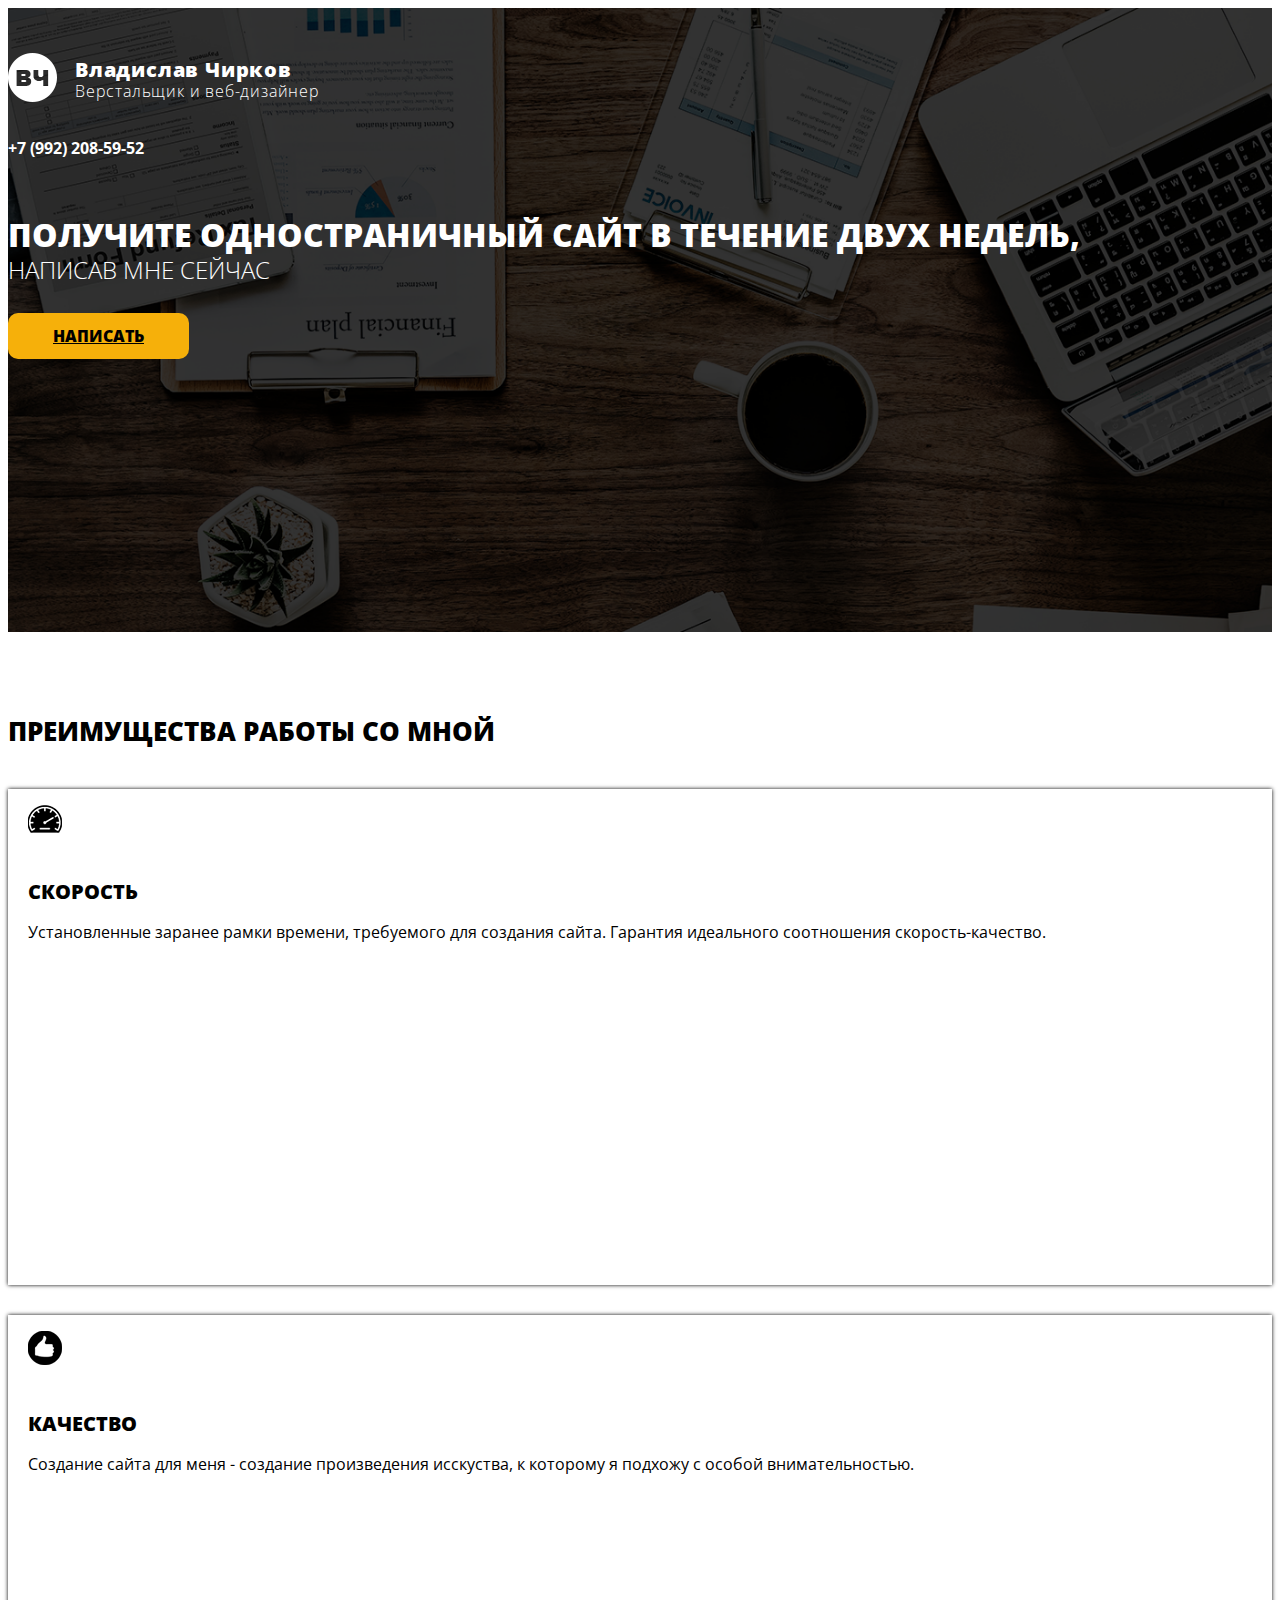
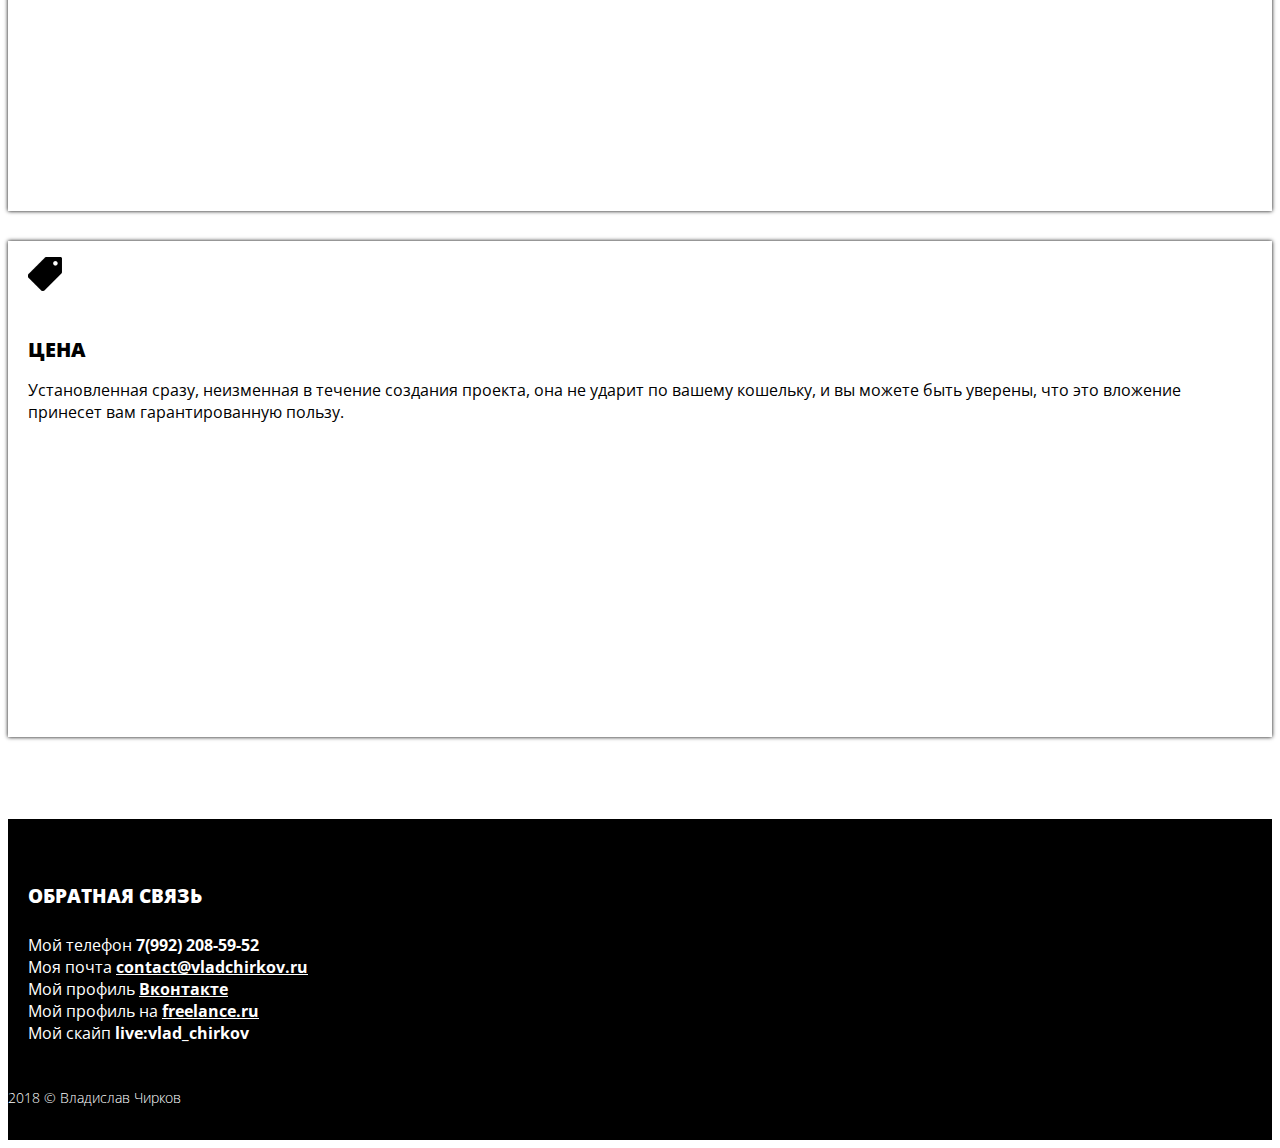
==== commit c21169ce: "Update index.html" ====
--- a/index.html
+++ b/index.html
@@ -100,7 +100,7 @@
 			<h3 class="feedback-title text-center">обратная связь</h3>
 			<p class="touch text-center">
 				Мой телефон <span class="touch__b">7(992) 208-59-52</span><br>
-				Моя почта <a href="mailto:info@vladchirkov.ru" class="touch__link">info@vladchirkov.ru</a><br>
+				Моя почта <a href="mailto:contact@vladchirkov.ru" class="touch__link">contact@vladchirkov.ru</a><br>
 				Мой профиль <a href="https://vk.com/id144569369" target="_blank" class="touch__link">Вконтакте</a><br>
 				Мой профиль на  <a href="https://freelance.ru/vladislavsite" target="_blank" class="touch__link">freelance.ru</a><br>
 				Мой скайп <span class="touch__b">live:vlad_chirkov</span>
